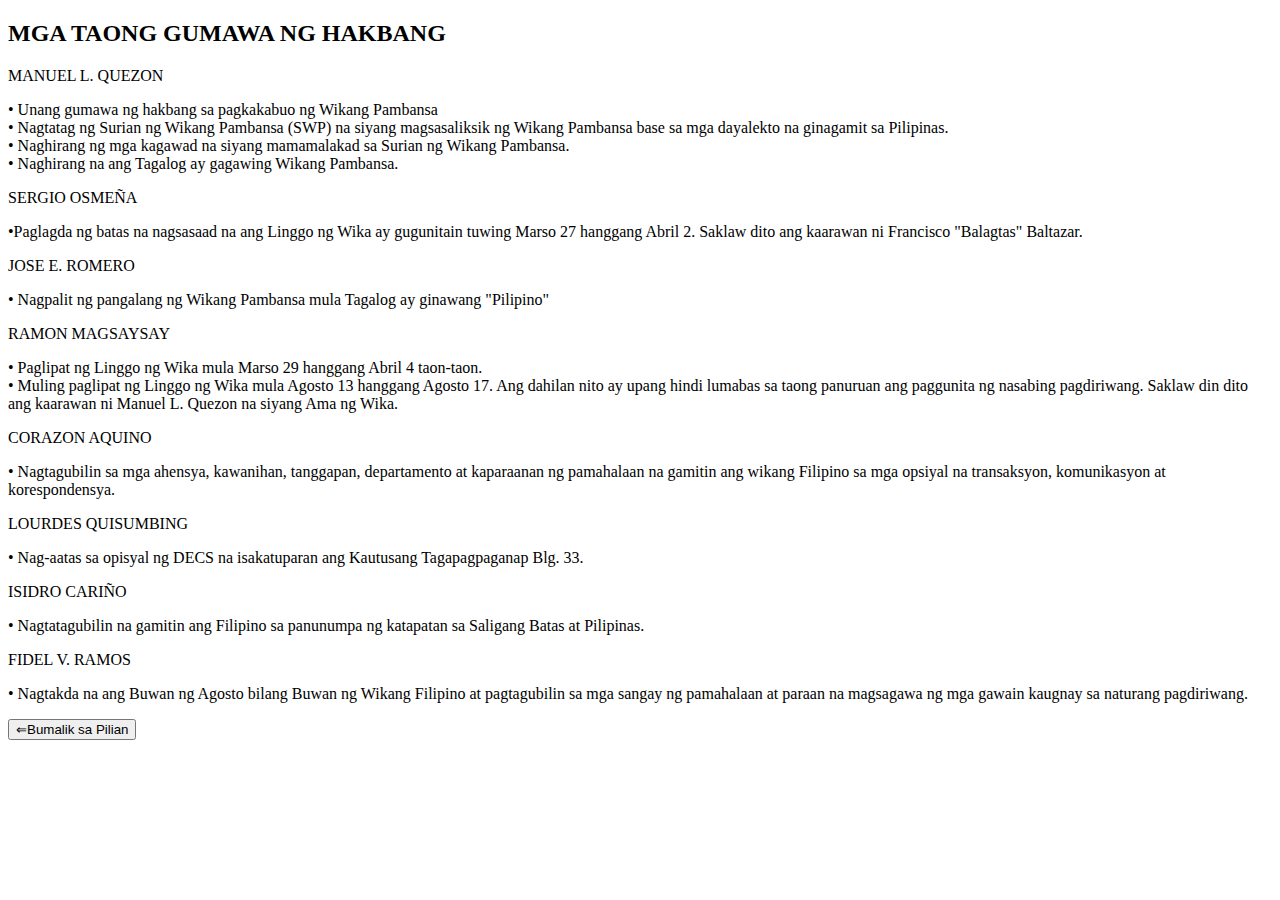
==== personalidad.html @ 69548738 "personalidad.html" ====
<!doctype html>
<html>
 <head>
  <title>MGA PERSONALIDAD</title>
  <link rel="stylesheet" href="personalidad.css">
 </head>
 <body>
  <h2>MGA TAONG GUMAWA NG HAKBANG</h2>
  <div class="firstDiv">
   <p class="title">MANUEL L. QUEZON</p>
   <p>• Unang gumawa ng hakbang sa pagkakabuo ng Wikang Pambansa<br>
   • Nagtatag ng Surian ng Wikang Pambansa (SWP) na siyang magsasaliksik ng Wikang Pambansa base sa mga dayalekto na ginagamit sa Pilipinas.<br>
   • Naghirang ng mga kagawad na siyang mamamalakad sa Surian ng Wikang Pambansa.<br>
   • Naghirang na ang Tagalog ay gagawing Wikang Pambansa.
  </div>
  <div>
   <p class="title">SERGIO OSMEÑA</p>
   <p>•Paglagda ng batas na nagsasaad na ang Linggo ng Wika ay gugunitain tuwing Marso 27 hanggang Abril 2. Saklaw dito ang kaarawan ni Francisco "Balagtas" Baltazar.</p>
  </div>
  <div>
   <p class="title">JOSE E. ROMERO</p>
   <p>• Nagpalit ng pangalang ng Wikang Pambansa mula Tagalog ay ginawang "Pilipino"</p>
  </div>
  <div>
   <p class="title">RAMON MAGSAYSAY</p>
   <p>• Paglipat ng Linggo ng Wika mula Marso 29 hanggang Abril 4 taon-taon.<br>
   • Muling paglipat ng Linggo ng Wika mula Agosto 13 hanggang Agosto 17. Ang dahilan nito ay upang hindi lumabas sa taong panuruan ang paggunita ng nasabing pagdiriwang. Saklaw din dito ang kaarawan ni Manuel L. Quezon na siyang Ama ng Wika.</p>
  </div>
  <div>
   <p class="title">CORAZON AQUINO</p>
   <p>• Nagtagubilin sa mga ahensya, kawanihan, tanggapan, departamento at kaparaanan ng pamahalaan na gamitin ang wikang Filipino sa mga opsiyal na transaksyon, komunikasyon at korespondensya. </p>
  </div>
  <div>
   <p class="title">LOURDES QUISUMBING</p>
   <p>• Nag-aatas sa opisyal ng DECS na isakatuparan ang Kautusang Tagapagpaganap Blg. 33.</p>
  </div>
  <div>
   <p class="title">ISIDRO CARIÑO</p>
   <p>• Nagtatagubilin na gamitin ang Filipino sa panunumpa ng katapatan sa Saligang Batas at Pilipinas. </p>
  </div>
  <div>
   <p class="title">FIDEL V. RAMOS</p>
   <p>• Nagtakda na ang Buwan ng Agosto bilang Buwan ng Wikang Filipino at pagtagubilin sa mga sangay ng pamahalaan at paraan na magsagawa ng mga gawain kaugnay sa naturang pagdiriwang. </p>
  </div>
  <a href="index.html"><button> ⇐Bumalik sa Pilian </button></a>
 </body>
</html>
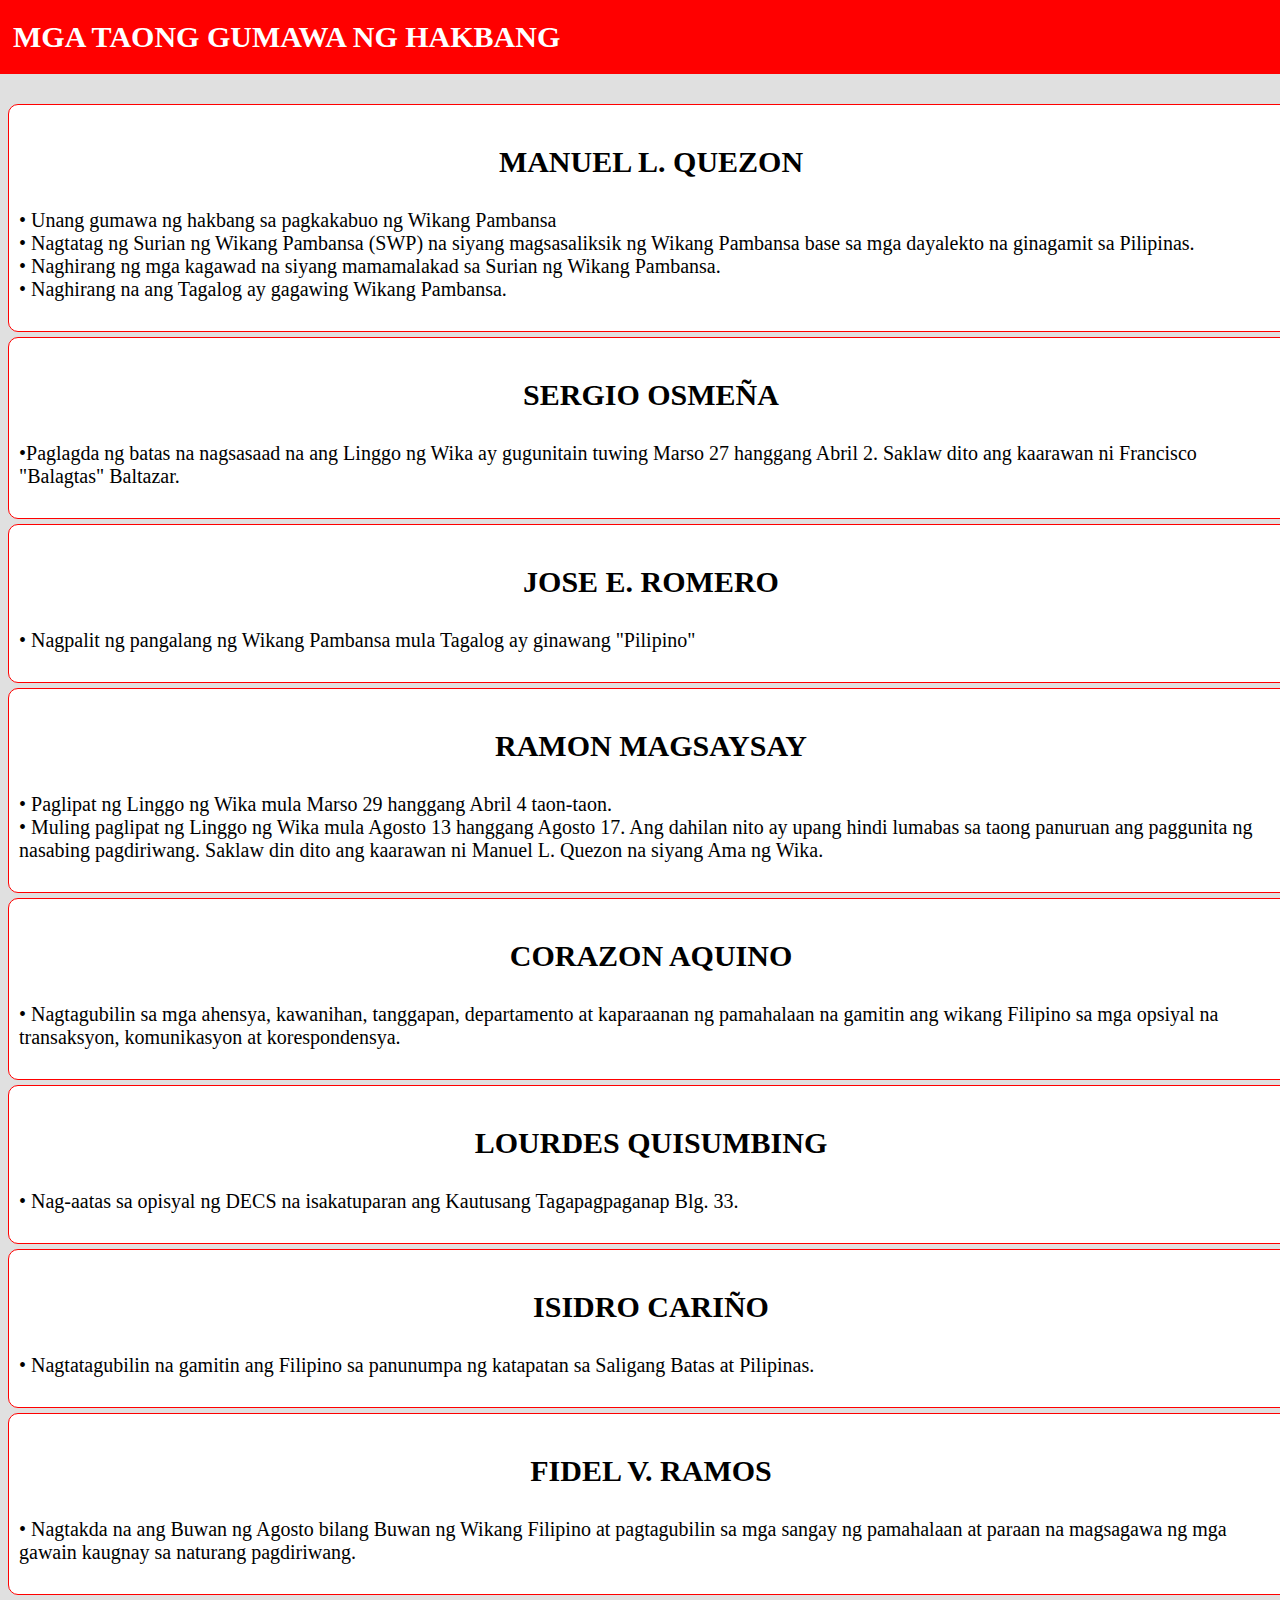
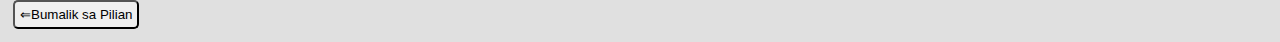
==== commit 99222168: "personalidad.html" ====
--- a/personalidad.html
+++ b/personalidad.html
@@ -42,6 +42,6 @@
    <p class="title">FIDEL V. RAMOS</p>
    <p>• Nagtakda na ang Buwan ng Agosto bilang Buwan ng Wikang Filipino at pagtagubilin sa mga sangay ng pamahalaan at paraan na magsagawa ng mga gawain kaugnay sa naturang pagdiriwang. </p>
   </div>
-  <a href="index.html"><button> ⇐Bumalik sa Pilian </button></a>
+  <a href="index.html"><button class="button1"> ⇐Bumalik sa Pilian </button></a>
  </body>
 </html>
--- a/personalidad.css
+++ b/personalidad.css
@@ -0,0 +1,46 @@
+h2 {
+ color: white;
+ background-color: red;
+ padding: 20px;
+ position: relative;
+ top: -25px;
+ left: -15px;
+ width: 100%;
+}
+ 
+body {
+ background-color: #E0E0E0;
+ font-size: 20px;
+}
+ 
+.firstDiv {
+ background-color: white;
+ border-radius: 10px;
+ margin: -20px 0 0 0;
+ padding: 10px 10px 10px 10px;
+ width: 100%;
+ border: solid 1px red;
+}
+ 
+div {
+ background-color: white;
+ border-radius: 10px;
+ margin: 5px 0 0 0;
+ padding: 10px 10px 10px 10px;
+ width: 100%;
+ border: solid 1px red;
+}
+
+.title {
+ text-align: center;
+ font-weight: bold;
+ font-size: 30px;
+}
+
+.button1 {
+ border-radius: 5px;
+ position: relative;
+ left: 0;
+ margin: 5px;
+ padding: 5px;
+}
